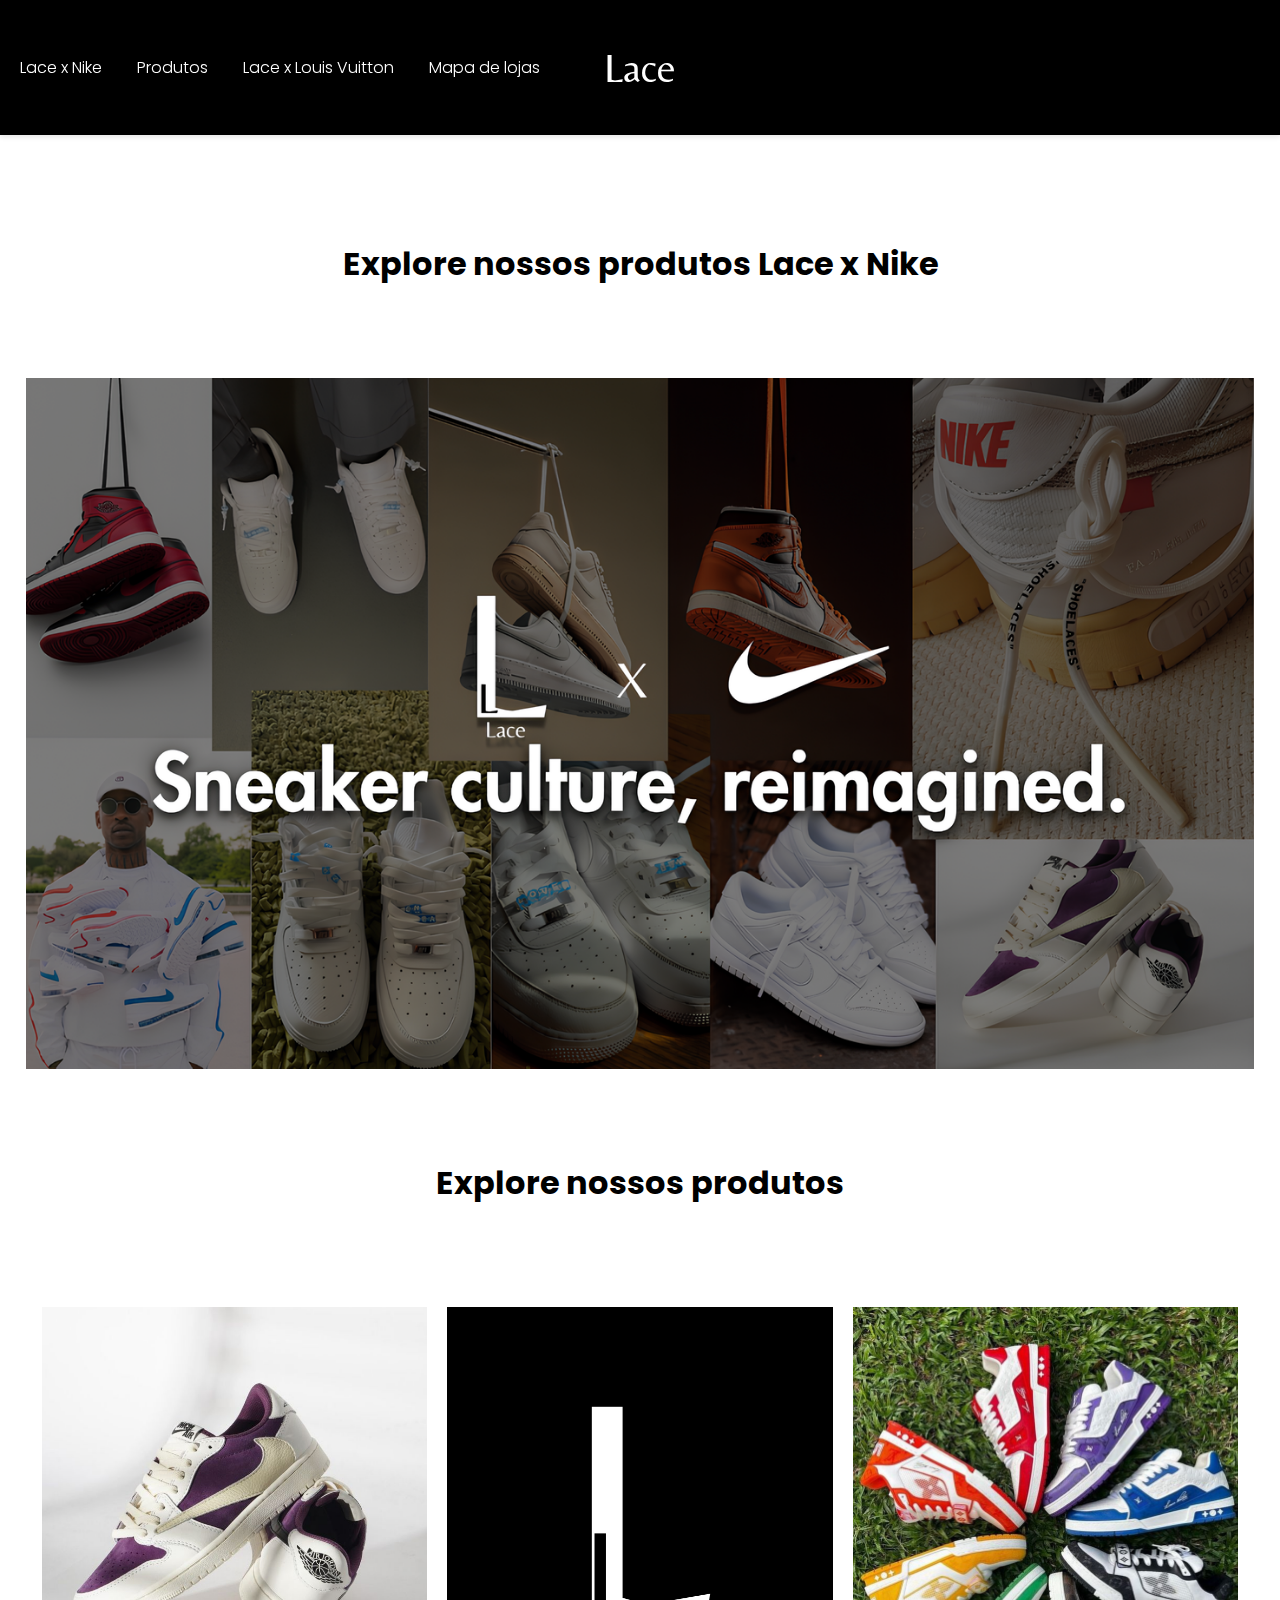
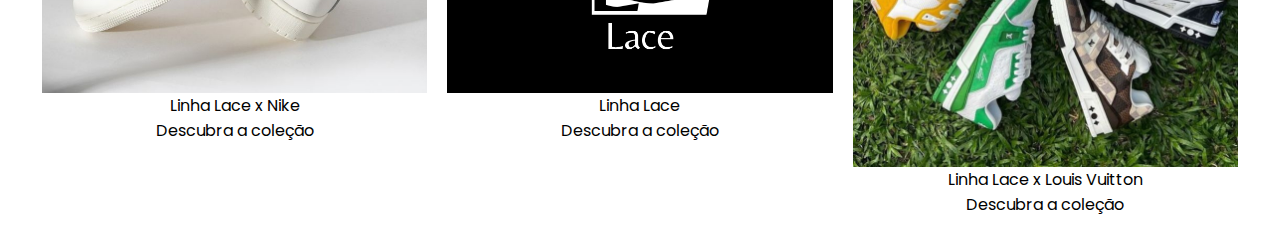
==== index.html @ c8f8de94 "mapas adicionados" ====
<!DOCTYPE html>
<html lang="en">

<head>
    <meta charset="UTF-8">
    <meta name="viewport" content="width=device-width, initial-scale=1.0">
    <title>Vídeo com Conteúdo</title>
    <link rel="preconnect" href="https://fonts.googleapis.com">
    <link rel="preconnect" href="https://fonts.gstatic.com" crossorigin>
    <link
        href="https://fonts.googleapis.com/css2?family=Belleza&family=Poppins:ital,wght@0,100;0,200;0,300;0,400;0,500;0,600;0,700;0,800;0,900;1,100;1,200;1,300;1,400;1,500;1,600;1,700;1,800;1,900&display=swap"
        rel="stylesheet">
    <link rel="stylesheet" href="index.css">
</head>

<body>
    <!-- Nav Bar -->
<nav class="navbar">
    <div class="menu-icon" onclick="toggleMenu()">☰</div>
    <div class="nav-links">
        <a href="#home">Lace x Nike</a>
        <a href="#lojas">Produtos</a>
        <a href="#sobre">Lace x Louis Vuitton</a>
        <a href="#contato">Mapa de lojas</a>
    </div>
    <div class="logo">Lace</div>
</nav>


    <!-- Seção do Vídeo -->
<div class="video-container">
    <video autoplay muted loop>
        <source src="202411270055.mp4" type="video/mp4">
        Seu navegador não suporta vídeos.
    </video>
    <div class="overlay">
        <p>Descubra nossos Lançamentos</p>
        <a href="produto.html">Saiba mais</a>
    </div>
</div>

    
    <script>

        function toggleMenu() {
                const navLinks = document.querySelector('.nav-links');
                navLinks.classList.toggle('active');
            }


        // Seleção de elementos
        const video = document.getElementById('video');
        const pauseBtn = document.getElementById('pause-btn');
        const muteBtn = document.getElementById('mute-btn');

        // Controle de pause/play
        pauseBtn.addEventListener('click', () => {
            if (video.paused) {
                video.play();
                pauseBtn.textContent = 'Pause';
            } else {
                video.pause();
                pauseBtn.textContent = 'Play';
            }
        });

        // Controle de mute/unmute
        muteBtn.addEventListener('click', () => {
            video.muted = !video.muted;
            muteBtn.textContent = video.muted ? 'Unmute' : 'Mute';
        });
    </script>

    

    <!--pic-->

    <h1 id="separacao">
        Explore nossos produtos Lace x Nike 
    </h1>

    <section class="flex">
        <div class="pic-1">
            <img src="imgs/pic nike (1) (1).png" alt="">
        </div>
    </section>

    <!--flexbox-->

    <h1 id="separacao">
        Explore nossos produtos
    </h1>


    <section class="flex1">
        <div>
            <img src="imgs/2.png">
            <p id="textolink">Linha Lace x Nike</p>
            
            <a href="mapa.html" id="textolink">Descubra a coleção</a>
        </div>

        <div >
            <img src="imgs/1.png" id="lacemeio">
            <p id="textolink">Linha Lace</p>
            
            <a href="mapa.html" id="textolink">Descubra a coleção</a>
        </div>

        <div>
            <img src="imgs/lace x louis.jpg" alt="">

            <p id="textolink">Linha Lace x Louis Vuitton</p>

            <a href="mapa.html" id="textolink">Descubra a coleção</a>
        </div>
    </section>


</body>

</html>





    <!--
    <section class="flex">
        <div>
          img
        </div>
    </section>

    (criar mais 2 desse)
    -->
---- index.css ----
* {
            margin: 0;
            padding: 0;
            box-sizing: border-box;
            /*font-family: "Belleza", sans-serif;*/
             font-family: "Poppins", sans-serif;

        }

        body {
            font-family: Arial, sans-serif;
            height: 100vh;
           
        }

   /* Estilos gerais da navbar */
.navbar {
    position: fixed;
    top: 0;
    left: 0;
    width: 100%;
    z-index: 1000;
    background-color: black;
    display: flex;
    justify-content: space-between;
    align-items: center;
    padding: 0 20px;
    height: 15vh;
    box-shadow: 0 2px 5px rgba(0, 0, 0, 0.1);
}

.nav-links {
    display: flex;
    gap: 35px;
    transition: all 0.3s ease-in-out; /* Para animação ao abrir/fechar */
}

.nav-links a {
    text-decoration: none;
    color: white;
    font-size: 16px;
    font-weight: 300;
}

/* Centralizar a logo */
.logo {
    position: absolute;
    left: 50%;
    transform: translateX(-50%);
    color: white;
    font-size: 250%;
    font-family: "Belleza", sans-serif;
}

/* Ícone do menu para telas menores */
.menu-icon {
    display: none;
    font-size: 25px;
    color: white;
    cursor: pointer;
}

/* Para telas menores */
@media (max-width: 768px) {
    .nav-links {
        position: fixed;
        top: 15vh;
        right: 0;
        background-color: black;
        flex-direction: column;
        gap: 20px;
        padding: 20px;
        width: 100%;
        height: calc(100vh - 15vh);
        justify-content: flex-start;
        align-items: center;
        transform: translateX(100%); /* Esconde o menu fora da tela */
        visibility: hidden;
    }

    .nav-links.active {
        transform: translateX(0); /* Mostra o menu */
        visibility: visible;
    }

    .menu-icon {
        display: block; /* Mostra o ícone */
    }
}



 

        /* Estilo do vídeo */
        .video-container {
    position: relative;
    width: 100%; /* Ajuste conforme necessário */
    margin: 0 auto;
    overflow: hidden;
}

video {
    width: 100%;
    height: 100%;
    display: block;
}

.overlay {
    position: absolute;
    bottom: 0; /* Fixa na parte inferior */
    left: 0;
    width: 100%;
    padding: 20px;
    color: #fff; /* Texto claro para contraste */
    text-align: center;
}

.overlay p {
    margin: 0 0 10px;
    font-size: 25px;
    font-weight: 300;
}

.overlay a {
    color: #fff;
    text-decoration: underline;
    font-size: 20px;
}


       #separacao {
    display: flex;
    justify-content: center;
    align-items: center;
}

.pic-1 > img {
    margin: 0 auto;
    width: 100%; /* Adapta a largura à largura do container */
    height: auto; /* Mantém a proporção da imagem */
    max-width: 96vw; /* Limita a largura a 96% da largura da tela */
    max-height: 104vh; /* Limita a altura a 104% da altura da tela */
}




.flex1{
 display: flex;
 flex-wrap: wrap;
 max-width: 95vw;
 margin: 0 auto;
}

img{
   
    width: 100%; /* Adapta a largura ao container */
    height: auto; /* Mantém a proporção da imagem */
    display: block; /* Remove espaços extras ao redor da imagem */
}



.flex1 > div {
    flex: 1 1 200px;
    margin: 10px;
}

    #separacao{
        margin-top: 10vh;
        margin-bottom: 10vh;
    }


   #textolink {
        display: flex;
        justify-content: center;
        color: black;
        text-decoration: none;
    }

/*

.flex{
 display: flex
 flex-wrap: wrap
 max-width: ...
 margin: 0 auto
}

.flex > div {
    flex: 1 1 200px
    margin: 10px
}

*/
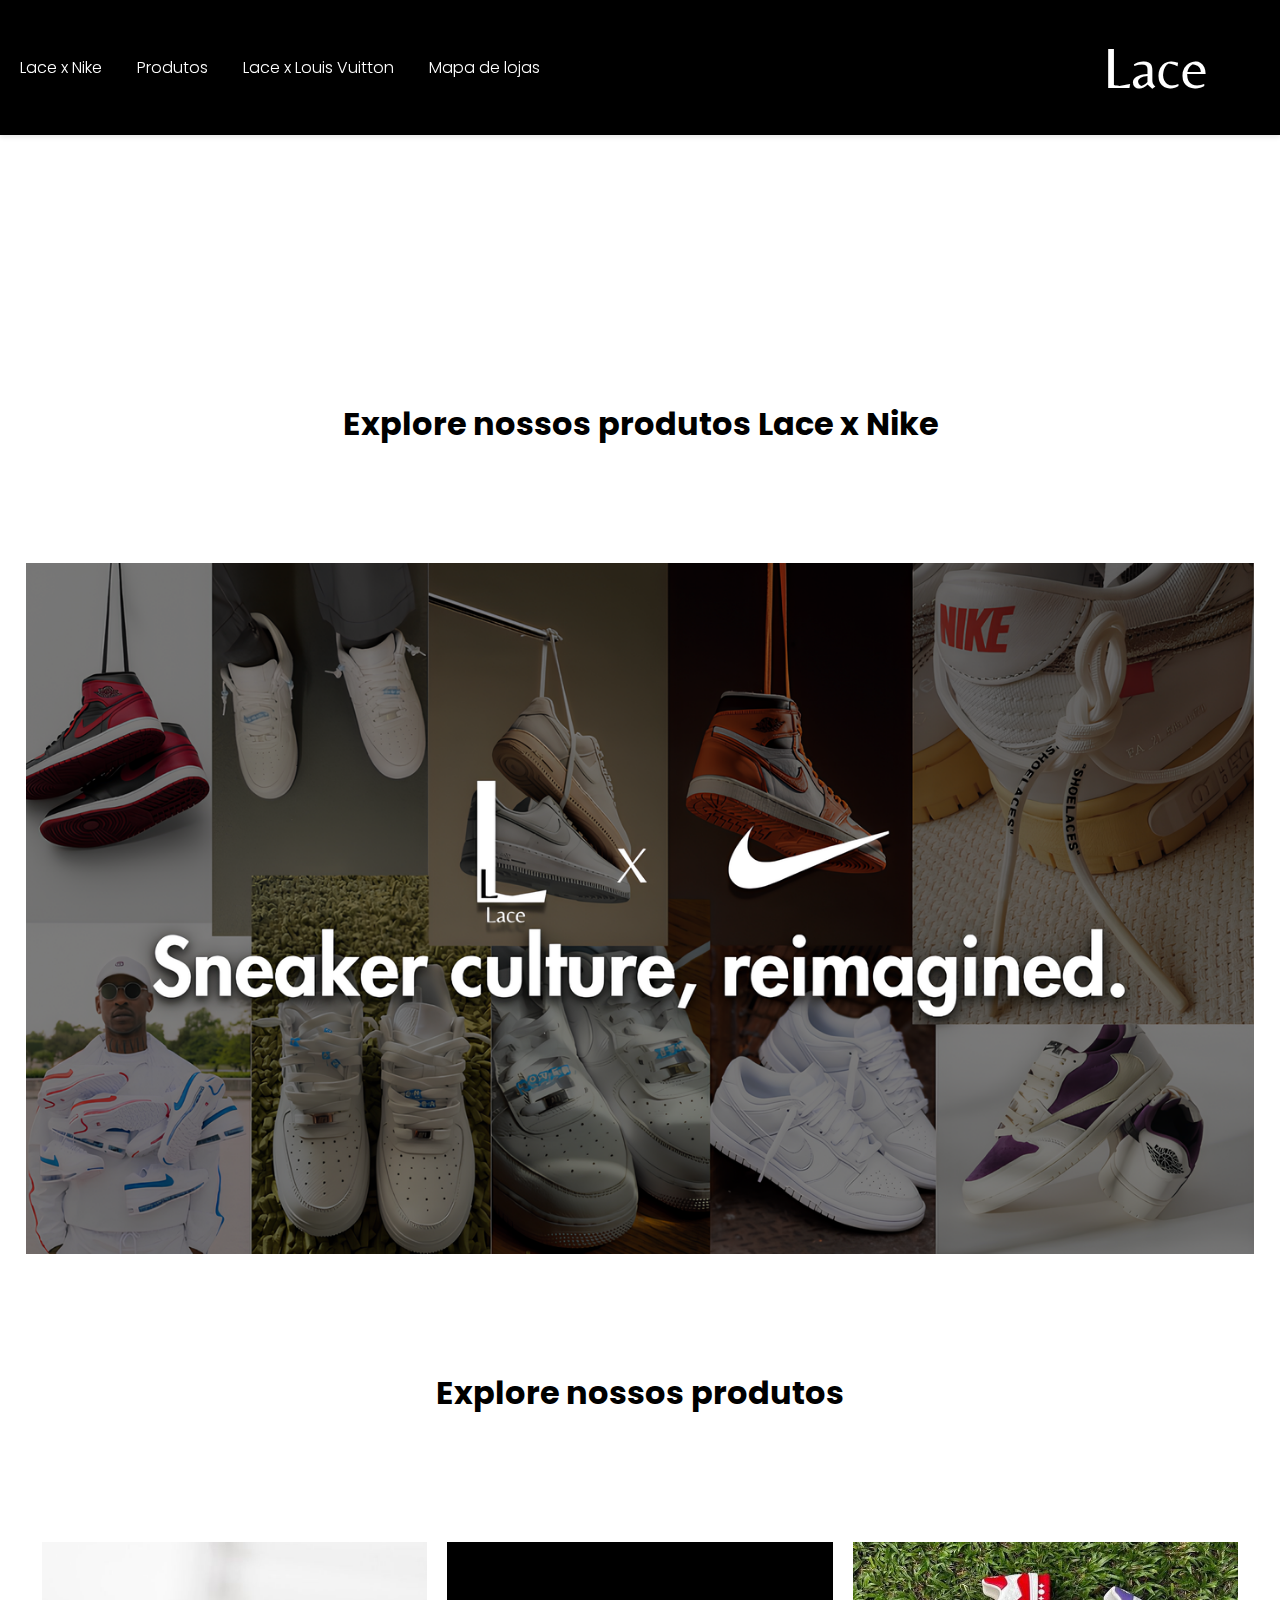
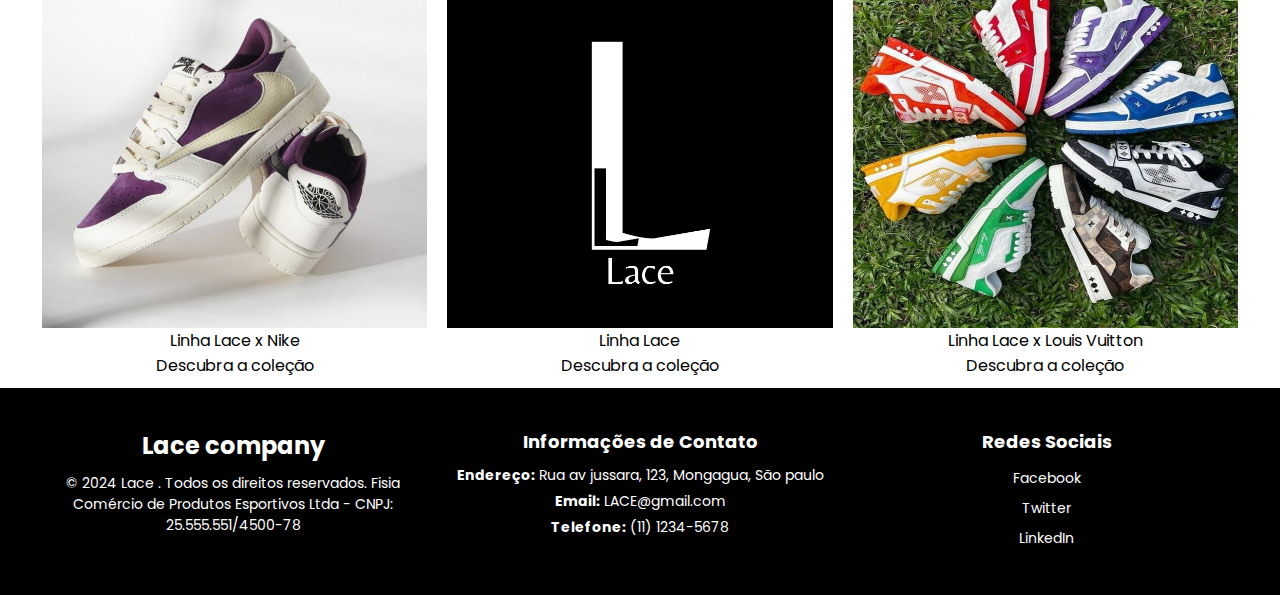
==== commit 4da54d73: "a terminar" ====
--- a/index.html
+++ b/index.html
@@ -23,7 +23,7 @@
         <a href="#sobre">Lace x Louis Vuitton</a>
         <a href="#contato">Mapa de lojas</a>
     </div>
-    <div class="logo">Lace</div>
+    <div class="logo"><a href="index.html" class="logo">Lace</a></div>
 </nav>
 
 
@@ -75,7 +75,7 @@
 
     <!--pic-->
 
-    <h1 id="separacao">
+    <h1 id="separacao1">
         Explore nossos produtos Lace x Nike 
     </h1>
 
@@ -101,7 +101,7 @@
         </div>
 
         <div >
-            <img src="imgs/1.png" id="lacemeio">
+          <a href="produto.html">  <img src="imgs/1.png" id="lacemeio"></a>
             <p id="textolink">Linha Lace</p>
             
             <a href="mapa.html" id="textolink">Descubra a coleção</a>
@@ -115,8 +115,34 @@
             <a href="mapa.html" id="textolink">Descubra a coleção</a>
         </div>
     </section>
-
-
+    <footer class="footer">
+        <div class="footer-container">
+            <div class="footer-left">
+                <h2>Lace company</h2>
+                <p>© 2024 Lace . Todos os direitos reservados. 
+                    Fisia Comércio de Produtos Esportivos Ltda - CNPJ: 25.555.551/4500-78</p>
+            </div>
+    
+            <div class="footer-middle">
+                <h3>Informações de Contato</h3>
+                <ul>
+                    <li><strong>Endereço:</strong> Rua av jussara, 123, Mongagua, São paulo</li>
+                    <li><strong>Email:</strong> LACE@gmail.com</li>
+                    <li><strong>Telefone:</strong> (11) 1234-5678</li>
+                </ul>
+            </div>
+    
+            <div class="footer-right">
+                <h3>Redes Sociais</h3>
+                <ul>
+                    <li><a href="https://www.facebook.com" target="_blank">Facebook</a></li>
+                    <li><a href="https://www.twitter.com" target="_blank">Twitter</a></li>
+                    <li><a href="https://www.linkedin.com" target="_blank">LinkedIn</a></li>
+                </ul>
+            </div>
+        </div>
+    </footer>
+    
 </body>
 
 </html>
--- a/index.css
+++ b/index.css
@@ -44,12 +44,13 @@
 
 /* Centralizar a logo */
 .logo {
-    position: absolute;
+   * position: absolute;
     left: 50%;
     transform: translateX(-50%);
     color: white;
-    font-size: 250%;
+    font-size: 190%;
     font-family: "Belleza", sans-serif;
+    text-decoration: none;
 }
 
 /* Ícone do menu para telas menores */
@@ -93,16 +94,16 @@
  
 
         /* Estilo do vídeo */
-        .video-container {
+    .video-container {
     position: relative;
     width: 100%; /* Ajuste conforme necessário */
     margin: 0 auto;
     overflow: hidden;
+    top: 15vh;
 }
 
 video {
     width: 100%;
-    height: 100%;
     display: block;
 }
 
@@ -118,22 +119,38 @@
 
 .overlay p {
     margin: 0 0 10px;
-    font-size: 25px;
-    font-weight: 300;
+    font-size: 3.5vh;
+    font-weight: 600;
 }
 
 .overlay a {
     color: #fff;
     text-decoration: underline;
-    font-size: 20px;
-}
-
-
-       #separacao {
-    display: flex;
-    justify-content: center;
-    align-items: center;
-}
+    font-size: 2.5vh;
+}
+
+/* Media query para telas pequenas, como celulares */
+@media (max-width: 600px) {
+    .overlay p {
+        font-size: 5vw; /* Ajuste para dispositivos menores */
+    }
+
+    .overlay a {
+        font-size: 4vw; /* Ajuste para dispositivos menores */
+    }
+}
+
+/* Media query para telas maiores, como tablets e desktops */
+@media (min-width: 601px) and (max-width: 1024px) {
+    .overlay p {
+        font-size: 3vh; /* Ajuste para tablets */
+    }
+
+    .overlay a {
+        font-size: 2.5vh; /* Ajuste para tablets */
+    }
+}
+
 
 .pic-1 > img {
     margin: 0 auto;
@@ -168,10 +185,22 @@
 }
 
     #separacao{
+        display: flex;
+        justify-content: center;
+        align-items: center;
         margin-top: 10vh;
         margin-bottom: 10vh;
-    }
-
+        padding: 25px;
+    }
+
+    #separacao1{
+        padding: 25px;
+        margin-top: 25vh;
+        margin-bottom: 10vh;
+        display: flex;
+        justify-content: center;
+        align-items: center;
+    }
 
    #textolink {
         display: flex;
@@ -180,6 +209,106 @@
         text-decoration: none;
     }
 
+  /* Estilos gerais do footer */
+.footer {
+    background-color: #000000;
+    color: #fff;
+    padding: 40px 20px;
+    font-family: Arial, sans-serif;
+    text-align: center;
+}
+
+.footer-container {
+    display: flex;
+    justify-content: space-between;
+    flex-wrap: wrap;
+    gap: 20px;
+    max-width: 1200px;
+    margin: 0 auto;
+}
+
+/* Estilo para a seção à esquerda (informações da empresa) */
+.footer-left {
+    flex: 1;
+    min-width: 200px;
+}
+
+.footer-left h2 {
+    font-size: 24px;
+    margin-bottom: 10px;
+}
+
+.footer-left p {
+    font-size: 14px;
+}
+
+/* Estilo para a seção do meio (informações de contato) */
+.footer-middle {
+    flex: 1;
+    min-width: 200px;
+}
+
+.footer-middle h3 {
+    font-size: 18px;
+    margin-bottom: 10px;
+}
+
+.footer-middle ul {
+    list-style: none;
+    padding: 0;
+    margin: 0;
+}
+
+.footer-middle li {
+    font-size: 14px;
+    margin-bottom: 5px;
+}
+
+/* Estilo para a seção à direita (redes sociais) */
+.footer-right {
+    flex: 1;
+    min-width: 200px;
+}
+
+.footer-right h3 {
+    font-size: 18px;
+    margin-bottom: 10px;
+}
+
+.footer-right ul {
+    list-style: none;
+    padding: 0;
+    margin: 0;
+}
+
+.footer-right li {
+    margin-bottom: 5px;
+}
+
+.footer-right a {
+    color: #fff;
+    text-decoration: none;
+    font-size: 14px;
+}
+
+.footer-right a:hover {
+    text-decoration: underline;
+}
+
+/* Responsividade */
+@media (max-width: 768px) {
+    .footer-container {
+        flex-direction: column;
+        align-items: center;
+    }
+
+    .footer-left, .footer-middle, .footer-right {
+        text-align: center;
+        margin-bottom: 20px;
+    }
+}
+
+
 /*
 
 .flex{
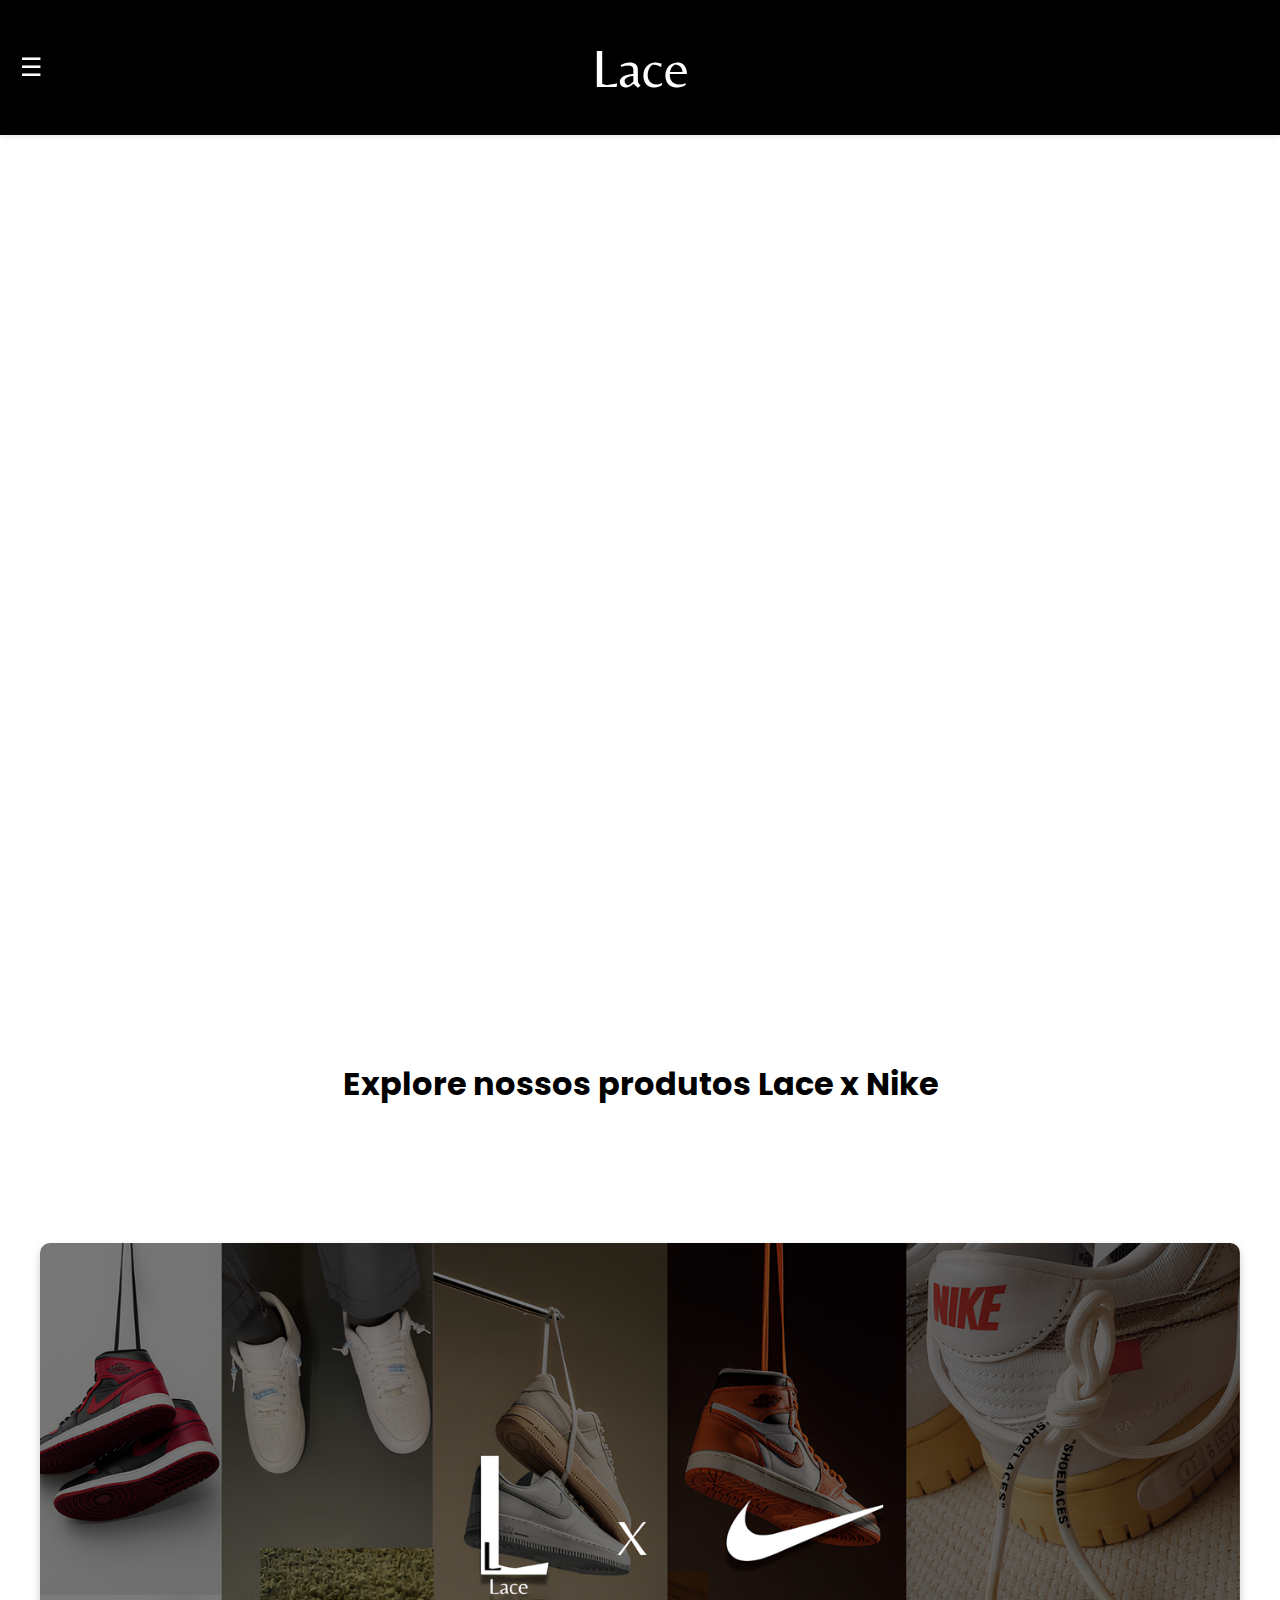
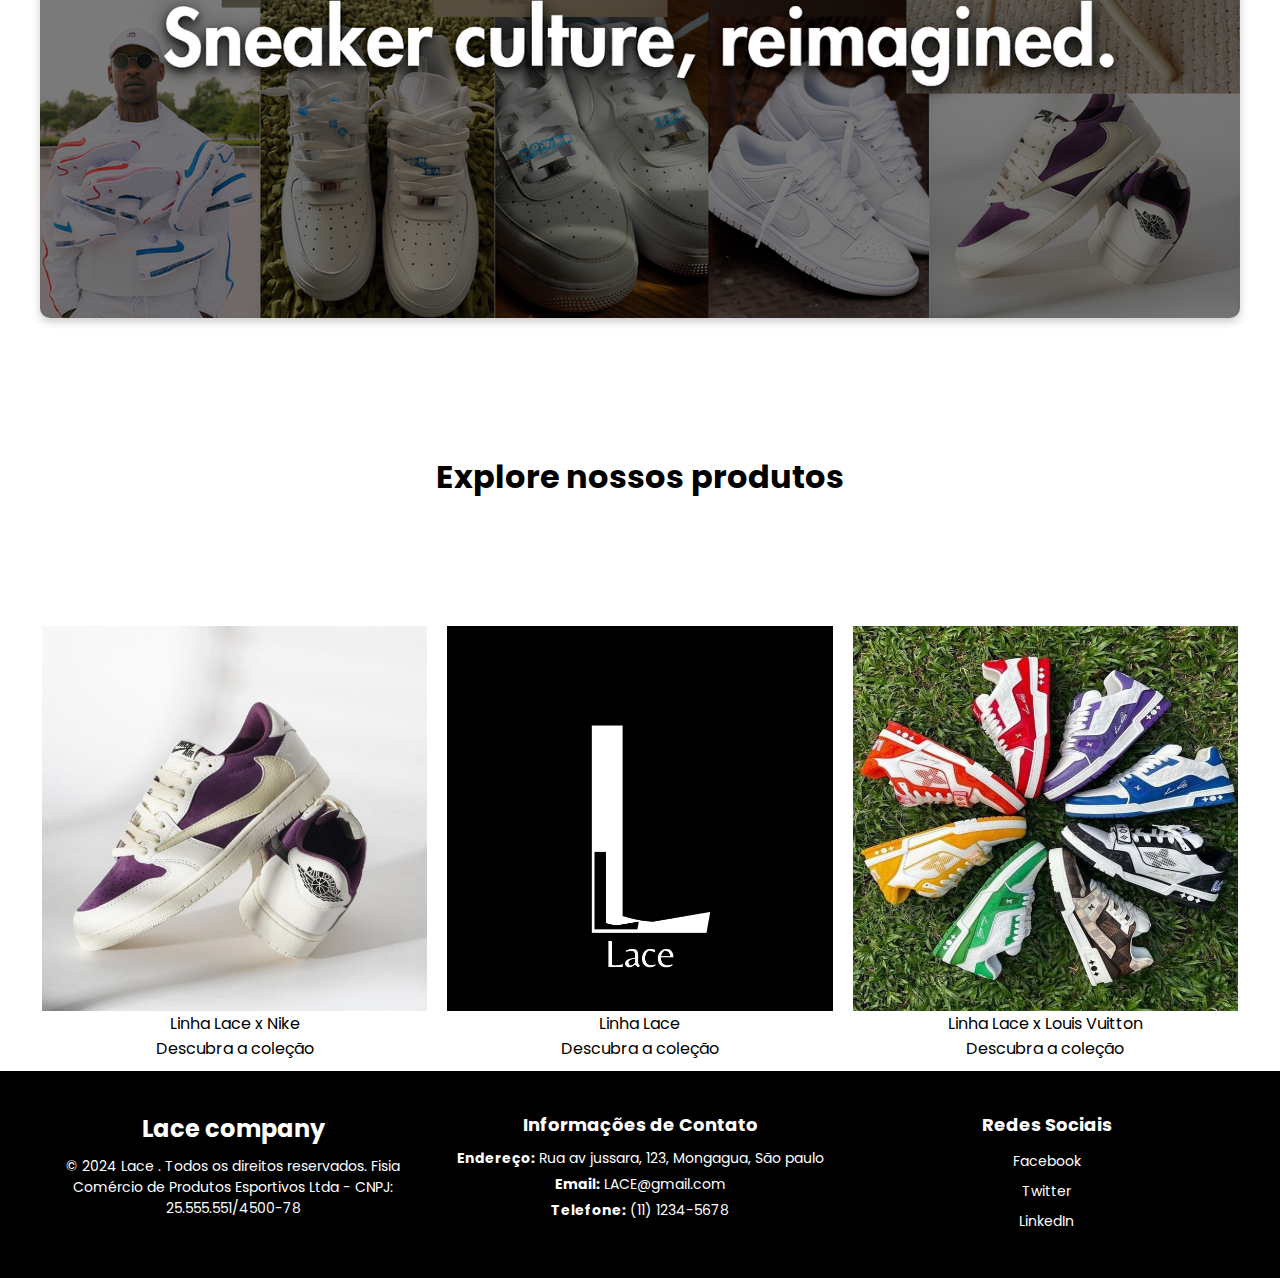
==== commit b6689ea7: "terminado graças a Deus" ====
--- a/index.html
+++ b/index.html
@@ -18,12 +18,12 @@
 <nav class="navbar">
     <div class="menu-icon" onclick="toggleMenu()">☰</div>
     <div class="nav-links">
-        <a href="#home">Lace x Nike</a>
-        <a href="#lojas">Produtos</a>
-        <a href="#sobre">Lace x Louis Vuitton</a>
-        <a href="#contato">Mapa de lojas</a>
+        <a href="produto.html">Lace x Nike</a>
+        <a href="produto.html">Produtos</a>
+        <a href="produto.html">Lace x Louis Vuitton</a>
+        <a href="mapa.html">Mapa de lojas</a>
     </div>
-    <div class="logo"><a href="index.html" class="logo">Lace</a></div>
+    <div class="logo">Lace</div>
 </nav>
 
 
@@ -42,10 +42,15 @@
     
     <script>
 
-        function toggleMenu() {
-                const navLinks = document.querySelector('.nav-links');
-                navLinks.classList.toggle('active');
-            }
+       document.addEventListener("DOMContentLoaded", () => {
+            const menuIcon = document.querySelector(".menu-icon");
+            const navLinks = document.querySelector(".nav-links");
+
+            menuIcon.addEventListener("click", () => {
+                navLinks.classList.toggle("active");
+            });
+        });
+
 
 
         // Seleção de elementos
@@ -64,11 +69,7 @@
             }
         });
 
-        // Controle de mute/unmute
-        muteBtn.addEventListener('click', () => {
-            video.muted = !video.muted;
-            muteBtn.textContent = video.muted ? 'Unmute' : 'Mute';
-        });
+
     </script>
 
     
@@ -94,25 +95,25 @@
 
     <section class="flex1">
         <div>
-            <img src="imgs/2.png">
+                <a href="produto.html"> <img src="imgs/2.png" id="lacemeio"></a>
             <p id="textolink">Linha Lace x Nike</p>
             
-            <a href="mapa.html" id="textolink">Descubra a coleção</a>
+            <a href="produto.html" id="textolink">Descubra a coleção</a>
         </div>
 
         <div >
           <a href="produto.html">  <img src="imgs/1.png" id="lacemeio"></a>
             <p id="textolink">Linha Lace</p>
             
-            <a href="mapa.html" id="textolink">Descubra a coleção</a>
+            <a href="produto.html" id="textolink">Descubra a coleção</a>
         </div>
 
         <div>
-            <img src="imgs/lace x louis.jpg" alt="">
+            <a href="produto.html"> <img src="imgs/lace x louis.jpg" id="lacemeio"></a>
 
             <p id="textolink">Linha Lace x Louis Vuitton</p>
 
-            <a href="mapa.html" id="textolink">Descubra a coleção</a>
+            <a href="produto.html" id="textolink">Descubra a coleção</a>
         </div>
     </section>
     <footer class="footer">
--- a/index.css
+++ b/index.css
@@ -32,7 +32,7 @@
 .nav-links {
     display: flex;
     gap: 35px;
-    transition: all 0.3s ease-in-out; /* Para animação ao abrir/fechar */
+    transition: all 0.3s ease-in-out; /* Transição suave */
 }
 
 .nav-links a {
@@ -44,11 +44,11 @@
 
 /* Centralizar a logo */
 .logo {
-   * position: absolute;
+    position: absolute;
     left: 50%;
     transform: translateX(-50%);
     color: white;
-    font-size: 190%;
+    font-size: 340%;
     font-family: "Belleza", sans-serif;
     text-decoration: none;
 }
@@ -61,8 +61,8 @@
     cursor: pointer;
 }
 
-/* Para telas menores */
-@media (max-width: 768px) {
+/* Ajustes para telas menores */
+@media (max-width: 1300px) {
     .nav-links {
         position: fixed;
         top: 15vh;
@@ -75,8 +75,9 @@
         height: calc(100vh - 15vh);
         justify-content: flex-start;
         align-items: center;
-        transform: translateX(100%); /* Esconde o menu fora da tela */
+        transform: translateX(100%); /* Menu escondido inicialmente */
         visibility: hidden;
+        transition: transform 0.3s ease, visibility 0.3s ease;
     }
 
     .nav-links.active {
@@ -85,18 +86,20 @@
     }
 
     .menu-icon {
-        display: block; /* Mostra o ícone */
-    }
-}
+        display: block; /* Mostra o ícone em telas pequenas */
+    }
+}
+
 
 
 
  
 
         /* Estilo do vídeo */
-    .video-container {
+  .video-container {
     position: relative;
-    width: 100%; /* Ajuste conforme necessário */
+    width: 100%;
+    height: 90vh; /* Define uma altura específica */
     margin: 0 auto;
     overflow: hidden;
     top: 15vh;
@@ -104,16 +107,18 @@
 
 video {
     width: 100%;
+    height: 100%; /* Ajusta para preencher o contêiner */
+    object-fit: cover; /* Mantém proporção e ajusta ao contêiner */
     display: block;
 }
 
 .overlay {
     position: absolute;
-    bottom: 0; /* Fixa na parte inferior */
+    bottom: 0;
     left: 0;
     width: 100%;
     padding: 20px;
-    color: #fff; /* Texto claro para contraste */
+    color: #fff;
     text-align: center;
 }
 
@@ -129,36 +134,54 @@
     font-size: 2.5vh;
 }
 
-/* Media query para telas pequenas, como celulares */
+/* Media query para telas pequenas */
 @media (max-width: 600px) {
+    .video-container {
+        height: 40vh; /* Reduz a altura para dispositivos menores */
+    }
+
     .overlay p {
-        font-size: 5vw; /* Ajuste para dispositivos menores */
+        font-size: 5vw;
     }
 
     .overlay a {
-        font-size: 4vw; /* Ajuste para dispositivos menores */
-    }
-}
-
-/* Media query para telas maiores, como tablets e desktops */
+        font-size: 4vw;
+    }
+}
+
+/* Media query para telas maiores */
 @media (min-width: 601px) and (max-width: 1024px) {
+    .video-container {
+        height: 50vh; /* Altura intermediária para tablets */
+    }
+
     .overlay p {
-        font-size: 3vh; /* Ajuste para tablets */
+        font-size: 3vh;
     }
 
     .overlay a {
-        font-size: 2.5vh; /* Ajuste para tablets */
-    }
-}
-
-
-.pic-1 > img {
-    margin: 0 auto;
-    width: 100%; /* Adapta a largura à largura do container */
-    height: auto; /* Mantém a proporção da imagem */
-    max-width: 96vw; /* Limita a largura a 96% da largura da tela */
-    max-height: 104vh; /* Limita a altura a 104% da altura da tela */
-}
+        font-size: 2.5vh;
+    }
+}
+
+
+
+.flex {
+    display: flex;
+    justify-content: center; /* Centraliza o conteúdo horizontalmente */
+    align-items: center; /* Centraliza o conteúdo verticalmente */
+    padding: 20px; /* Espaçamento interno */
+}
+
+.pic-1 img {
+    width: 100%; /* Faz a imagem ocupar 100% da largura do contêiner */
+    height: auto; /* Mantém a proporção original */
+    max-width: 1200px; /* Define um limite máximo para a largura da imagem */
+    object-fit: cover; /* Ajusta o conteúdo para preencher sem distorção */
+    border-radius: 10px; /* Opcional: arredonda as bordas */
+    box-shadow: 0 4px 8px rgba(0, 0, 0, 0.2); /* Opcional: sombra para destaque */
+}
+
 
 
 
@@ -184,23 +207,35 @@
     margin: 10px;
 }
 
-    #separacao{
-        display: flex;
-        justify-content: center;
-        align-items: center;
-        margin-top: 10vh;
-        margin-bottom: 10vh;
-        padding: 25px;
-    }
-
-    #separacao1{
-        padding: 25px;
-        margin-top: 25vh;
-        margin-bottom: 10vh;
-        display: flex;
-        justify-content: center;
-        align-items: center;
-    }
+    #separacao, #separacao1 {
+    display: flex;
+    justify-content: center;
+    align-items: center;
+    margin: 10vh auto; /* Centraliza verticalmente */
+    padding: 25px;
+    text-align: center; /* Garante que o texto fique centralizado */
+    max-width: 90%; /* Impede que o texto ocupe largura demais */
+    word-wrap: break-word; /* Garante que o texto não ultrapasse os limites */
+}
+
+#separacao1 {
+    margin-top: 25vh; /* Mantém a margem superior maior */
+}
+
+/* Ajustes para telas menores */
+@media (max-width: 768px) {
+    #separacao, #separacao1 {
+        margin: 5vh auto; /* Reduz margens para telas menores */
+        padding: 15px; /* Ajusta o espaçamento interno */
+        font-size: 14px; /* Diminui a fonte */
+        line-height: 1.5; /* Melhora o espaçamento entre linhas */
+    }
+
+    #separacao1 {
+        margin-top: 15vh; /* Reduz margem superior */
+    }
+}
+
 
    #textolink {
         display: flex;
